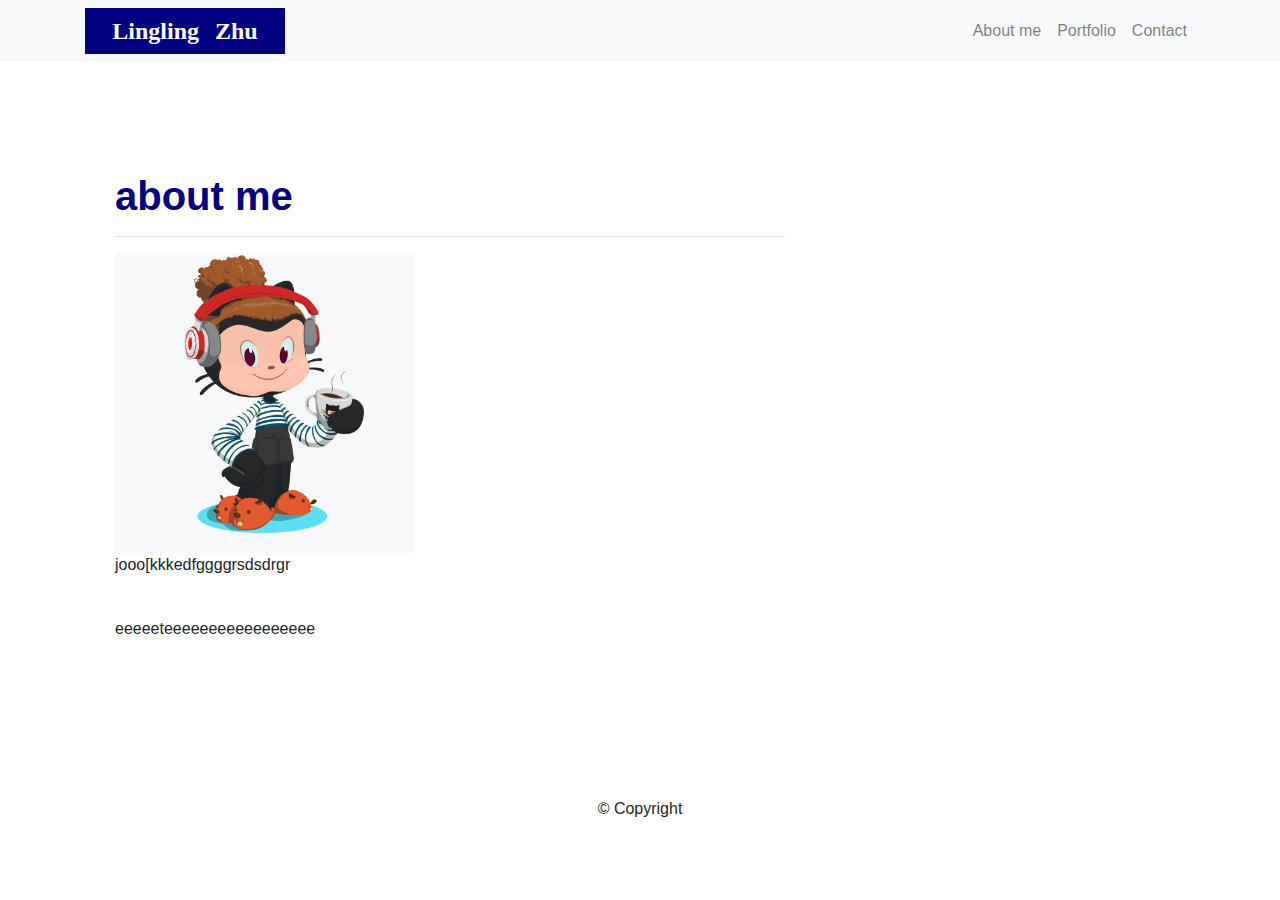
==== index.html @ 556c5ce9 "initial commit" ====
<!DOCTYPE html>
<html lang="en">
<head>
    <meta charset="UTF-8">
    <meta name="viewport" content="width=device-width, initial-scale=1.0">
    <meta http-equiv="X-UA-Compatible" content="ie=edge">
    <link rel="stylesheet" href="https://maxcdn.bootstrapcdn.com/bootstrap/4.0.0/css/bootstrap.min.css">
    <link rel="stylesheet" href="style.css">
    <title>Lingling Portfolio</title>
</head>
<body>
    <nav class="navbar navbar-expand-lg navbar-light bg-light"> 
    <div class="container">
       <a class="navbar-brand" id="logo" href="index.html">Lingling Zhu</a>
       <div class="collapse navbar-collapse">
           <ul class="navbar-nav ml-auto mt-2 mt-lg-0">
            <li class="nav-item">
                <a class="nav-link" href="index.html">About me</a>
           </li>
           <li class="nav-item">
                <a class="nav-link" href="portfolio.html">Portfolio</a>
           </li>
           <li class="nav-item">
                <a class="nav-link" href="contact.html">Contact</a>
           </li>
           </ul>
       </div>
    </div>

        
    </nav>

    <main class="container">
        <section class="row">
            <div class="col-md-8">
                <article class="block">
                    <h1 class="block-header">about me</h1>
                    <hr />
                    <img class="image" src="./octocat.png" >
                    <p>jooo[kkkedfggggrsdsdrgr</p>
                    <br />
                    <p>eeeeeteeeeeeeeeeeeeeeee</p>
           
                </article>
            </div>
        </section>
    </main>
    <footer class="footer">
        <div class="two-toned-footer-color"></div>
        <p class="text-center">&copy; Copyright</p>
    </footer>
</body>
</html>
---- style.css ----
body {

    font-family: Arial, Helvetica, sans-serif;
    background-image:

}

html {

     position: relative;
     min-height: 100%;

}

main {

    margin: 80px 0px;

}

.block {
    background-color:white;
    padding: 30px;
    margin-bottom: 30px;

}

.block-header {

    color: navy;
    font-family: Arial, Helvetica, sans-serif;
    font-weight: bold;


}

.image {

    width: 300px;
    height: 300px;
}

.navbar {

    border: none;
    background: white;
    

}

#logo {

    font-family: Georgia, 'Times New Roman', Times, serif;
    font-size: 24px;
    font-weight: bold;
    color: white;
    background: navy;
    width: 200px;
    word-spacing: 10px;
    text-align: center;

}

#form-class ul {

    margin-bottom: 20px;

}

#form-class li {

    margin-bottom: 10px;
    
}
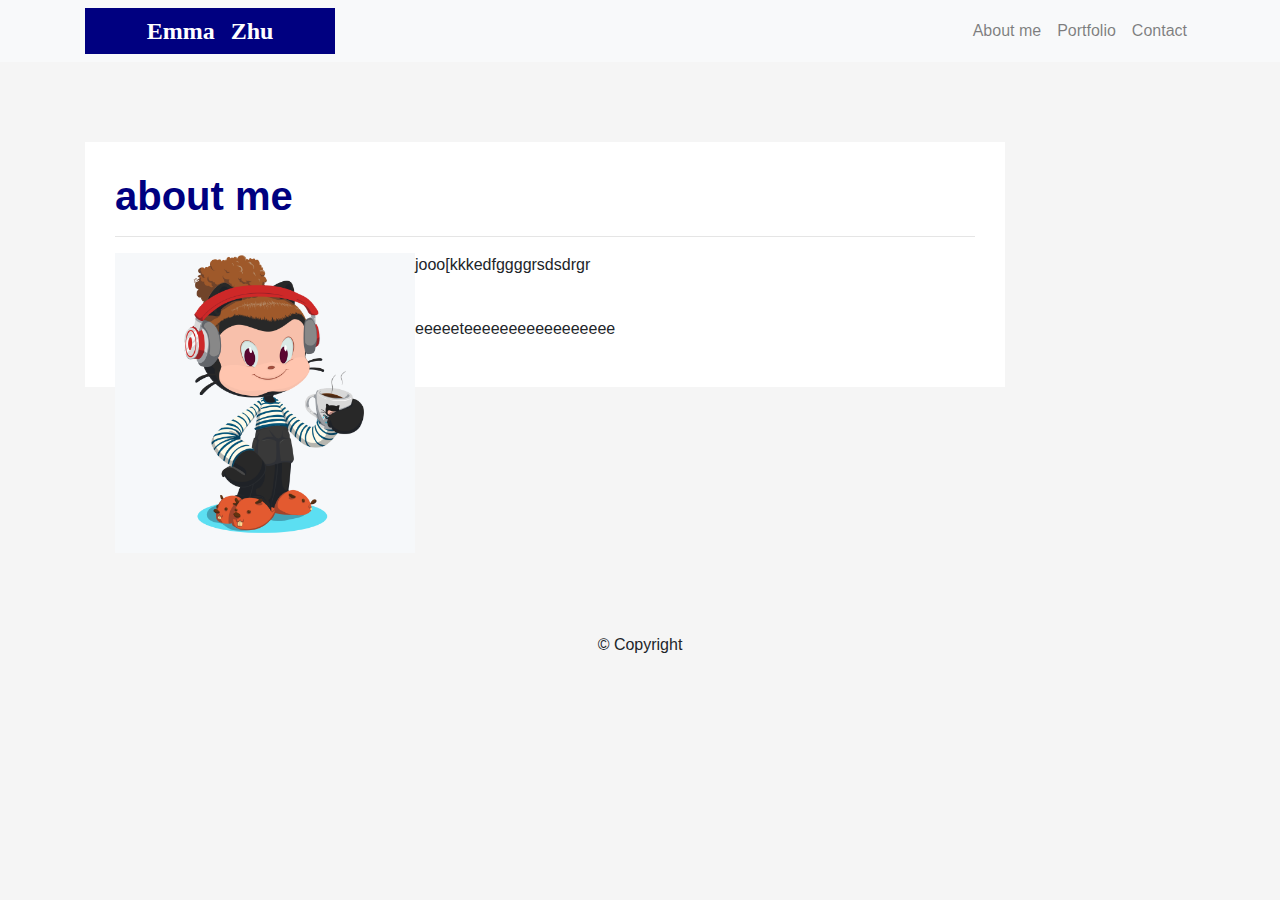
==== commit e22457f1: "formatting" ====
--- a/index.html
+++ b/index.html
@@ -6,12 +6,12 @@
     <meta http-equiv="X-UA-Compatible" content="ie=edge">
     <link rel="stylesheet" href="https://maxcdn.bootstrapcdn.com/bootstrap/4.0.0/css/bootstrap.min.css">
     <link rel="stylesheet" href="style.css">
-    <title>Lingling Portfolio</title>
+    <title>Emma Portfolio</title>
 </head>
 <body>
     <nav class="navbar navbar-expand-lg navbar-light bg-light"> 
     <div class="container">
-       <a class="navbar-brand" id="logo" href="index.html">Lingling Zhu</a>
+       <a class="navbar-brand" id="logo" href="index.html">Emma Zhu</a>
        <div class="collapse navbar-collapse">
            <ul class="navbar-nav ml-auto mt-2 mt-lg-0">
             <li class="nav-item">
@@ -32,7 +32,7 @@
 
     <main class="container">
         <section class="row">
-            <div class="col-md-8">
+            <div class="col-md-10">
                 <article class="block">
                     <h1 class="block-header">about me</h1>
                     <hr />
@@ -43,6 +43,8 @@
            
                 </article>
             </div>
+                 
+         
         </section>
     </main>
     <footer class="footer">
--- a/style.css
+++ b/style.css
@@ -1,7 +1,9 @@
 body {
 
     font-family: Arial, Helvetica, sans-serif;
+    background-color: whitesmoke;
     background-image:
+    
 
 }
 
@@ -34,11 +36,12 @@
 
 }
 
-.image {
-
-    width: 300px;
-    height: 300px;
-}
+.image{
+  
+        width: 300px;
+        height: 300px;
+        float: left;
+    }
 
 .navbar {
 
@@ -50,12 +53,12 @@
 
 #logo {
 
-    font-family: Georgia, 'Times New Roman', Times, serif;
+    font-family:Georgia, 'Times New Roman', Times, serif;
     font-size: 24px;
     font-weight: bold;
     color: white;
     background: navy;
-    width: 200px;
+    width: 250px;
     word-spacing: 10px;
     text-align: center;
 
@@ -71,4 +74,11 @@
 
     margin-bottom: 10px;
     
-}+}
+
+p {
+
+    position: relative;
+    
+}
+
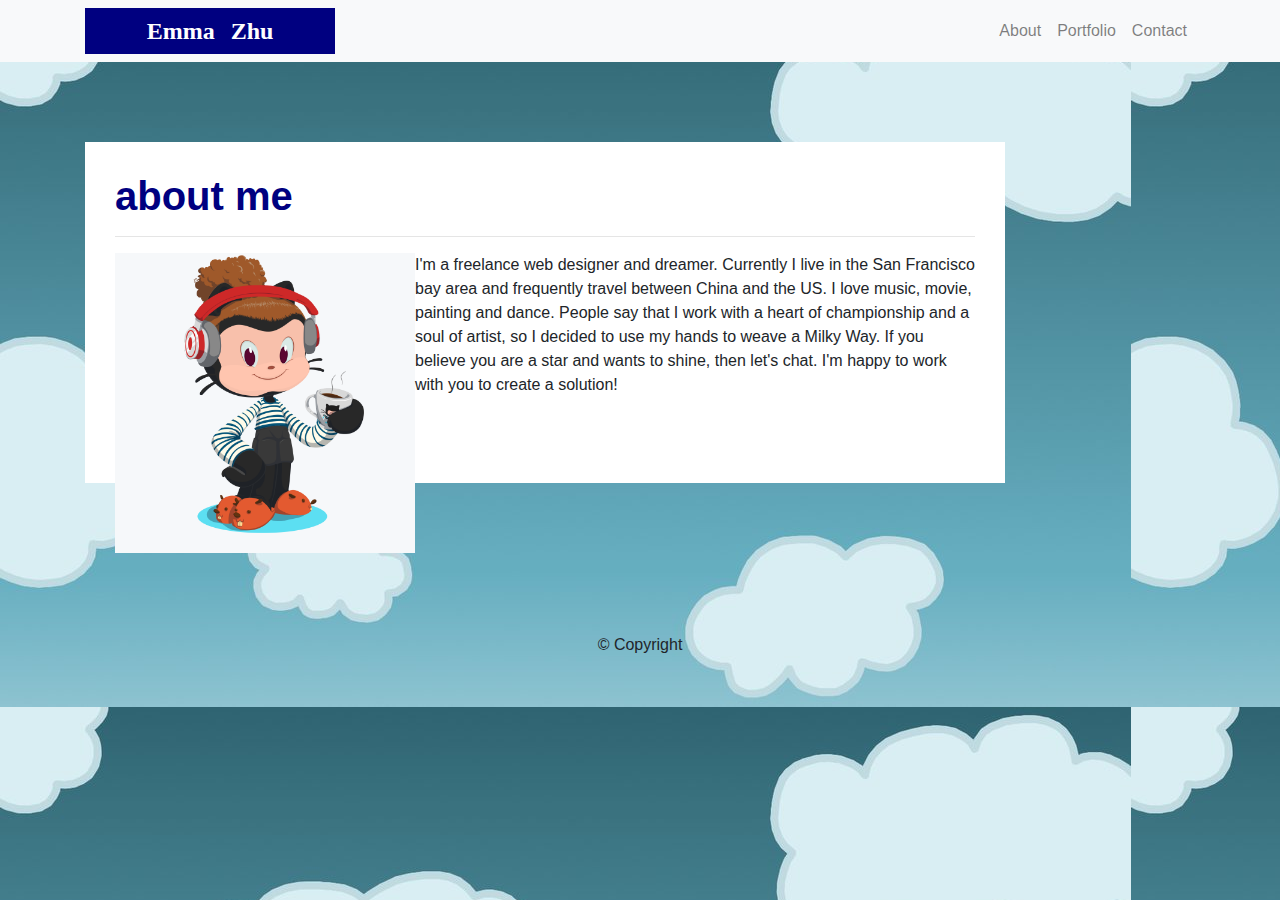
==== commit 5a9c9b1b: "adding 'about me' and background image" ====
--- a/index.html
+++ b/index.html
@@ -15,7 +15,7 @@
        <div class="collapse navbar-collapse">
            <ul class="navbar-nav ml-auto mt-2 mt-lg-0">
             <li class="nav-item">
-                <a class="nav-link" href="index.html">About me</a>
+                <a class="nav-link" href="index.html">About</a>
            </li>
            <li class="nav-item">
                 <a class="nav-link" href="portfolio.html">Portfolio</a>
@@ -37,9 +37,9 @@
                     <h1 class="block-header">about me</h1>
                     <hr />
                     <img class="image" src="./octocat.png" >
-                    <p>jooo[kkkedfggggrsdsdrgr</p>
+                    <p>I'm a freelance web designer and dreamer. Currently I live in the San Francisco bay area and frequently travel between China and the US. I love music, movie, painting and dance. People say that I work with a heart of championship and a soul of artist, so I decided to use my hands to weave a Milky Way. If you believe you are a star and wants to shine, then let's chat. I'm happy to work with you to create a solution!  </p>
                     <br />
-                    <p>eeeeeteeeeeeeeeeeeeeeee</p>
+                    </p>
            
                 </article>
             </div>
--- a/style.css
+++ b/style.css
@@ -1,17 +1,18 @@
 body {
 
     font-family: Arial, Helvetica, sans-serif;
-    background-color: whitesmoke;
-    background-image:
-    
+    background-color:whitesmoke;
+    background-image: url(clouds_and_the_sky.jpg);
+     
 
 }
+
 
 html {
 
      position: relative;
      min-height: 100%;
-
+     
 }
 
 main {
@@ -82,3 +83,7 @@
     
 }
 
+nav {
+
+    background-color: teal;
+}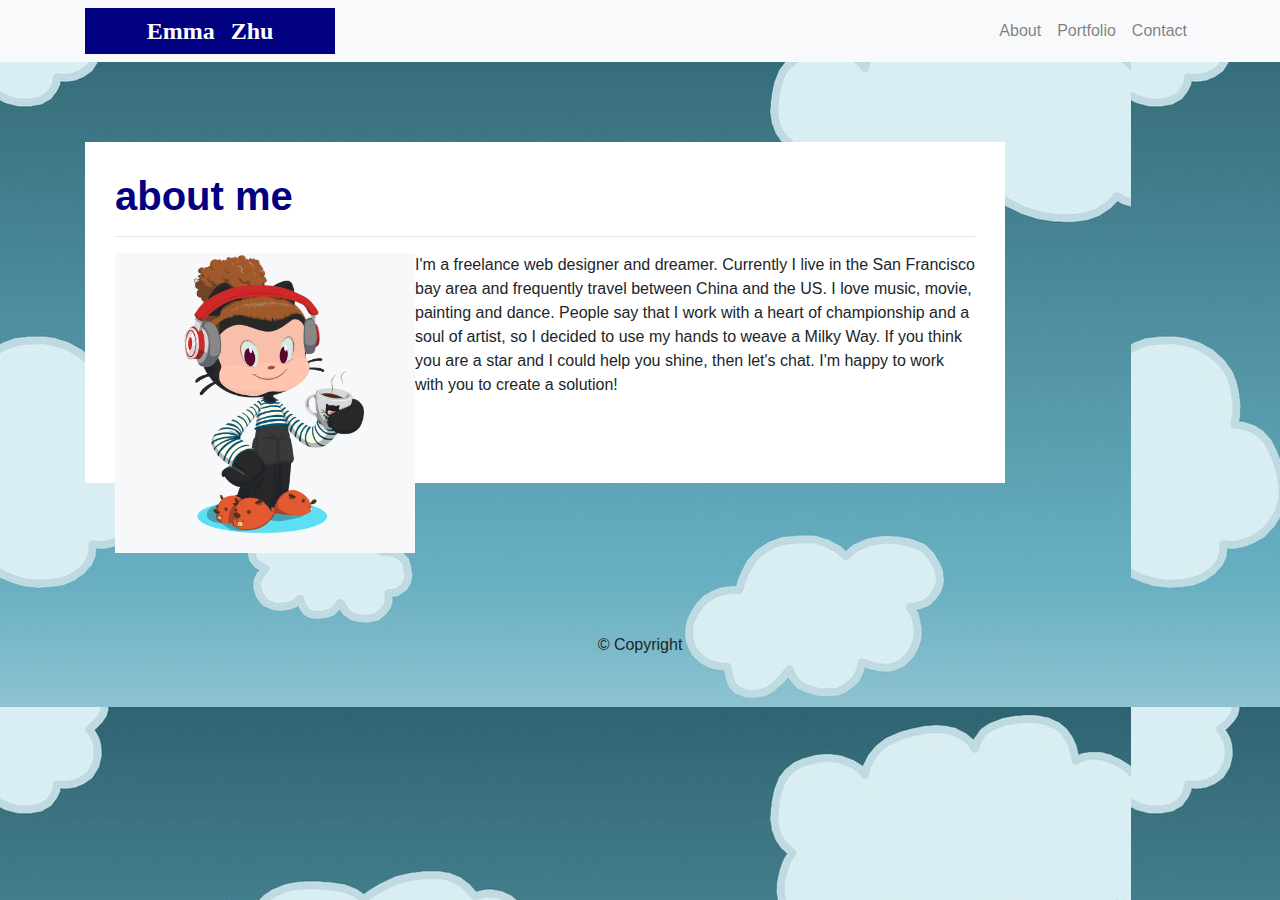
==== commit fc86268d: "revise about me" ====
--- a/index.html
+++ b/index.html
@@ -37,7 +37,7 @@
                     <h1 class="block-header">about me</h1>
                     <hr />
                     <img class="image" src="./octocat.png" >
-                    <p>I'm a freelance web designer and dreamer. Currently I live in the San Francisco bay area and frequently travel between China and the US. I love music, movie, painting and dance. People say that I work with a heart of championship and a soul of artist, so I decided to use my hands to weave a Milky Way. If you believe you are a star and wants to shine, then let's chat. I'm happy to work with you to create a solution!  </p>
+                    <p>I'm a freelance web designer and dreamer. Currently I live in the San Francisco bay area and frequently travel between China and the US. I love music, movie, painting and dance. People say that I work with a heart of championship and a soul of artist, so I decided to use my hands to weave a Milky Way. If you think you are a star and I could help you shine, then let's chat. I'm happy to work with you to create a solution!  </p>
                     <br />
                     </p>
            
